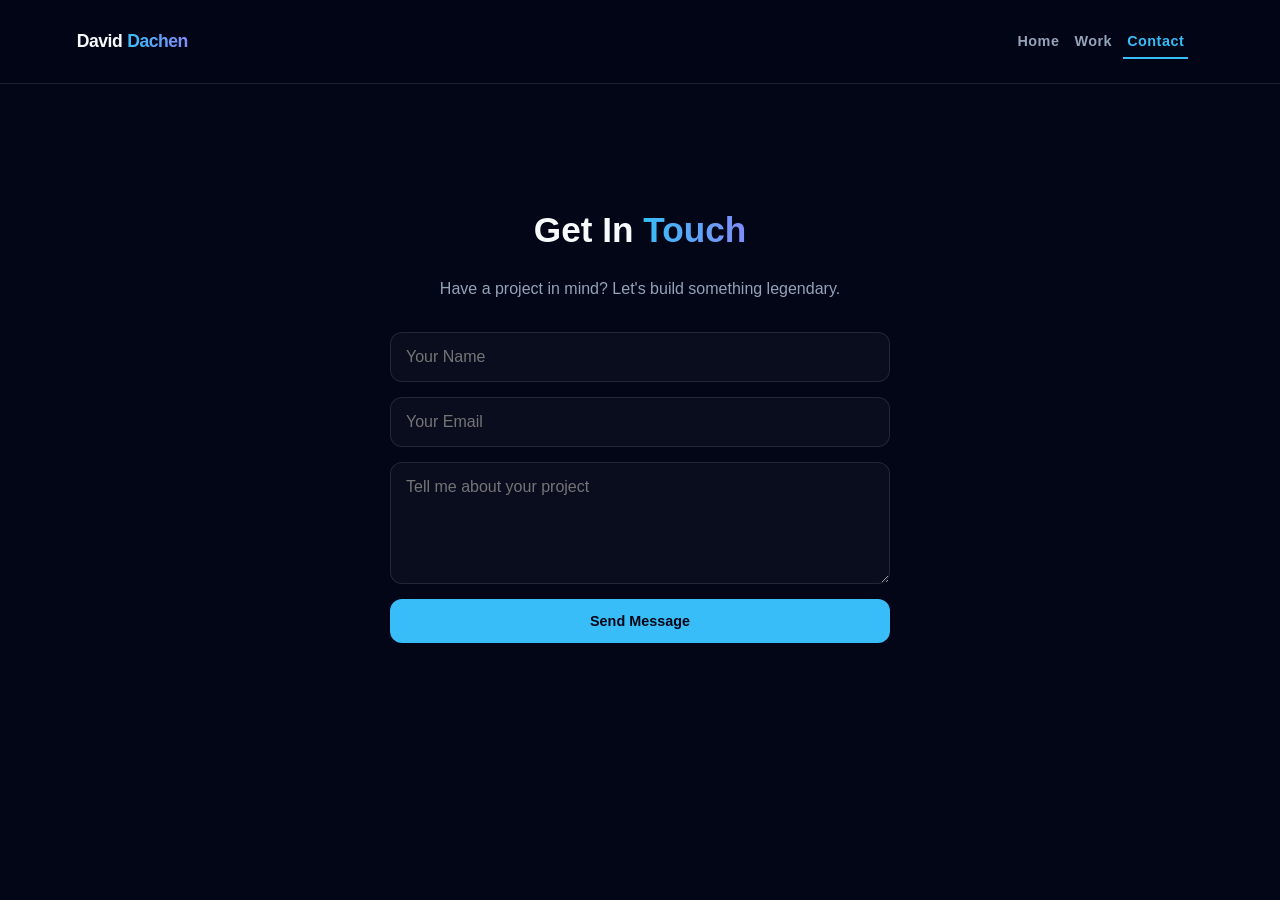
==== contact.html @ 27eb2593 "Add files via upload" ====
<!DOCTYPE html>
<html lang="en">
<head>
    <meta charset="UTF-8">
    <meta name="viewport" content="width=device-width, initial-scale=1.0">
    <title>Contact Me</title>
    <link rel="stylesheet" href="style.css">
</head>

<body>
    <nav>
        <div class="logo">David<span class="gradient-text">Dachen</span></div>
        <ul class="nav-links">
            <li><a href="index.html">Home</a></li>
            <li><a href="work.html" class=>Work</a></li>
            <li><a href="contact.html" class="active">Contact</a></li>
            
            
        </ul>
    </nav>

  <section class="contact-section">
    <div class="contact-container">
        <h1>Get In <span class="gradient-text">Touch</span></h1>
        <p>Have a project in mind? Let's build something legendary.</p>
        
        <form class="contact-form">
            <input type="text" placeholder="Your Name" required>
            <input type="email" placeholder="Your Email" required>
            <textarea placeholder="Tell me about your project" rows="5"></textarea>
            <button type="submit" class="primary-btn" style="width: 100%;">Send Message</button>
        </form>
    </div>
</section>

</body>
---- style.css ----
/* --- Global Reset & Variables --- */
:root {
    --primary: #38bdf8;   /* Sky Blue */
    --accent: #818cf8;    /* Indigo */
    --bg: #020617;        /* Deep Space Blue */
    --glass: rgba(255, 255, 255, 0.03);
    --glass-border: rgba(255, 255, 255, 0.1);
}

* {
    margin: 0;
    padding: 0;
    box-sizing: border-box;
    font-family: 'Inter', 'Segoe UI', sans-serif;
}

body {
    background-color: var(--bg);
    color: #f8fafc;
    line-height: 1.6;
    overflow-x: hidden;
}

/* --- Navigation --- */
nav {
    display: flex;
    justify-content: space-between;
    align-items: center;
    padding: 15px 6%;
    background: rgba(2, 6, 23, 0.8);
    backdrop-filter: blur(12px);
    position: sticky;
    top: 0;
    z-index: 1000;
    border-bottom: 1px solid var(--glass-border);
}

.logo {
    font-weight: 800;
    font-size: 1.1rem;
    letter-spacing: -0.5px;
    text-align: left;

}

.logo span{
  margin: 5px;
}
.nav-links {
    display: flex;
    justify-content: space-between;
    align-items: right;
    margin: 5px;
    padding: 10px;
    gap: 7px;
    list-style: none;
    font-size: 0.9rem;
    font-weight: 500;
}
 .nav-links a {
    text-decoration: none;
    color: #94a3b8;
    font-size: .9rem;
    font-weight: 700;
    letter-spacing: 0.5px;
    transition: all 0.4s ease;
    padding: 8px 4px;
}

.nav-links a:hover {
    color: var(--primary);
    transform: translateY(-2px);
}

/* --- Hero Section --- */
.hero {
    padding: 60px 6% 40px;
    text-align: center;
    background: radial-gradient(circle at top right, #1e293b, #020617);
}

.badge {
    background: rgba(56, 189, 248, 0.1);
    color: var(--primary);
    margin: -5px;
    padding: 6px 16px;
    border-radius: 30px;
    font-size: 0.75rem;
    font-weight: 600;
    border: 1px solid rgba(56, 189, 248, 0.3);
    text-transform: uppercase;
}

h1 {
    font-size: 2.2rem;
    margin: 25px 0;
    font-weight: 800;
    line-height: 1.2;
}

.gradient-text {
    background: linear-gradient(to right, var(--primary), var(--accent));
    -webkit-background-clip: text;
    -webkit-text-fill-color: transparent;
}

p {
    color: #94a3b8;
    max-width: 500px;
    margin: 0 auto;
}

.hero-btns {
    display: flex;
    gap: 12px;
    justify-content: center;
    margin-top: 35px;
}

button {
    padding: 14px 24px;
    border-radius: 12px;
    font-weight: 600;
    font-size: 0.9rem;
    border: none;
    transition: 0.3s;
}

.primary-btn {
    background: var(--primary);
    color: #020617;
}

.primary-btn a{
  

  text-decoration: none;
  color: #020617;
}
.secondary-btn {
    background: var(--glass);
    color: #fff;
    border: 1px solid var(--glass-border);
}

.secondary-btn a{
  text-decoration: none;
  color: #fff;
}
/* Target both primary and secondary buttons */
.primary-btn, .secondary-btn {
    transition: all 0.3s cubic-bezier(0.175, 0.885, 0.32, 1.275); /* Bouncy feel */
    cursor: pointer;
    position: relative;
    overflow: hidden;
}

.primary-btn:active, .secondary-btn:active {
    transform: scale(0.95); /* Shrinks slightly when tapped (tactile feedback) */
}

.primary-btn:hover {
    transform: translateY(-3px);
    box-shadow: 0 10px 20px rgba(56, 189, 248, 0.3);
}

.secondary-btn:hover {
    background: rgba(255, 255, 255, 0.1);
    border-color: var(--primary);
    color: var(--primary);
}

/* --- Projects Section --- */
#projects {
    padding: 60px 6%;
}

.section-title {
    margin-bottom: 30px;
    font-size: 1.5rem;
}

.project-grid {
    display: grid;
    gap: 20px;
}

.card-glass {
    background: var(--glass);
    border: 1px solid var(--glass-border);
    padding: 25px;
    border-radius: 20px;
    position: relative;
    overflow: hidden;
    transition: transform 0.3s ease, box-shadow 0.3s ease;
}

.card-glass:hover{
  transform: translateY(-5px);
  border-color: var(--primary);
  box-shadow: 0 10px 30px rgba(56, 189, 248, 0.1);
}
.tag {
    font-size: 0.7rem;
    color: var(--accent);
    font-weight: bold;
    text-transform: uppercase;
}

.card-glass h3 {
    margin: 10px 0;
    font-size: 1.3rem;
}

.card-glass p {
    font-size: 0.9rem;
    margin-bottom: 20px;
    text-align: left;
}

.tech-stack {
    font-size: 0.75rem;
    color: var(--primary);
    font-weight: 700;
}

.contact-section {
    padding: 100px 6%;
    display: flex;
    justify-content: center;
}

.contact-container {
    width: 100%;
    max-width: 500px;
    text-align: center;
}

.contact-form {
    margin-top: 30px;
    display: flex;
    flex-direction: column;
    gap: 15px;
}

.contact-form input, .contact-form textarea {
    background: var(--glass);
    border: 1px solid var(--glass-border);
    padding: 15px;
    border-radius: 12px;
    color: white;
    font-size: 1rem;
}

.contact-form input:focus {
    outline: none;
    border-color: var(--primary);
}
/* --- Work Page Specifics --- */

.work-header {
    padding: 80px 6% 30px;
    text-align: center;
}

.work-header h1 {
    font-size: 2.5rem;
    margin: 15px 0;
}

.work-gallery {
    padding: 20px 6% 100px;
}

/* Ensure the grid looks perfect on mobile */
.project-grid {
    display: grid;
    grid-template-columns: 1fr; /* Stacked on mobile */
    gap: 25px;
}

/* Active Link State */
.nav-links a.active {
    color: var(--primary);
    border-bottom: 2px solid var(--primary);
}

/* Action Button Styles */
.card-actions {
    display: flex;
    gap: 10px;
    margin: 20px 0;
}

.btn-sm {
    padding: 10px 18px;
    border-radius: 10px;
    font-size: 0.8rem;
    font-weight: 700;
    border: none;
    transition: 0.3s ease;
}

.btn-sm.primary {
    background: var(--primary);
    color: #020617;
}

.btn-sm.primary a{
  text-decoration: none;
  color: #020617;
}
.btn-sm.outline {
    background: transparent;
    border: 1px solid var(--glass-border);
    color: white;
}

/* Bouncy feedback when tapping buttons */
.btn-sm:active {
    transform: scale(0.9);
}

/* 1. The Global Page Fade-In */
body {
    animation: fadeInPage 0.6s ease-out;
}

@keyframes fadeInPage {
    from { opacity: 0; }
    to { opacity: 1; }
}

/* 2. The Project Card "Pop" */
.project-card {
    opacity: 0; /* Start invisible */
    animation: cardPop 0.6s cubic-bezier(0.175, 0.885, 0.32, 1.275) forwards;
}

@keyframes cardPop {
    from {
        opacity: 0;
        transform: scale(0.9) translateY(30px);
    }
    to {
        opacity: 1;
        transform: scale(1) translateY(0);
    }
}

/* 3. The Stagger (The Magic Touch) */
/* This makes card 1, 2, and 3 appear one after another */
.project-card:nth-child(1) { animation-delay: 0.2s; }
.project-card:nth-child(2) { animation-delay: 0.4s; }
.project-card:nth-child(3) { animation-delay: 0.6s; }
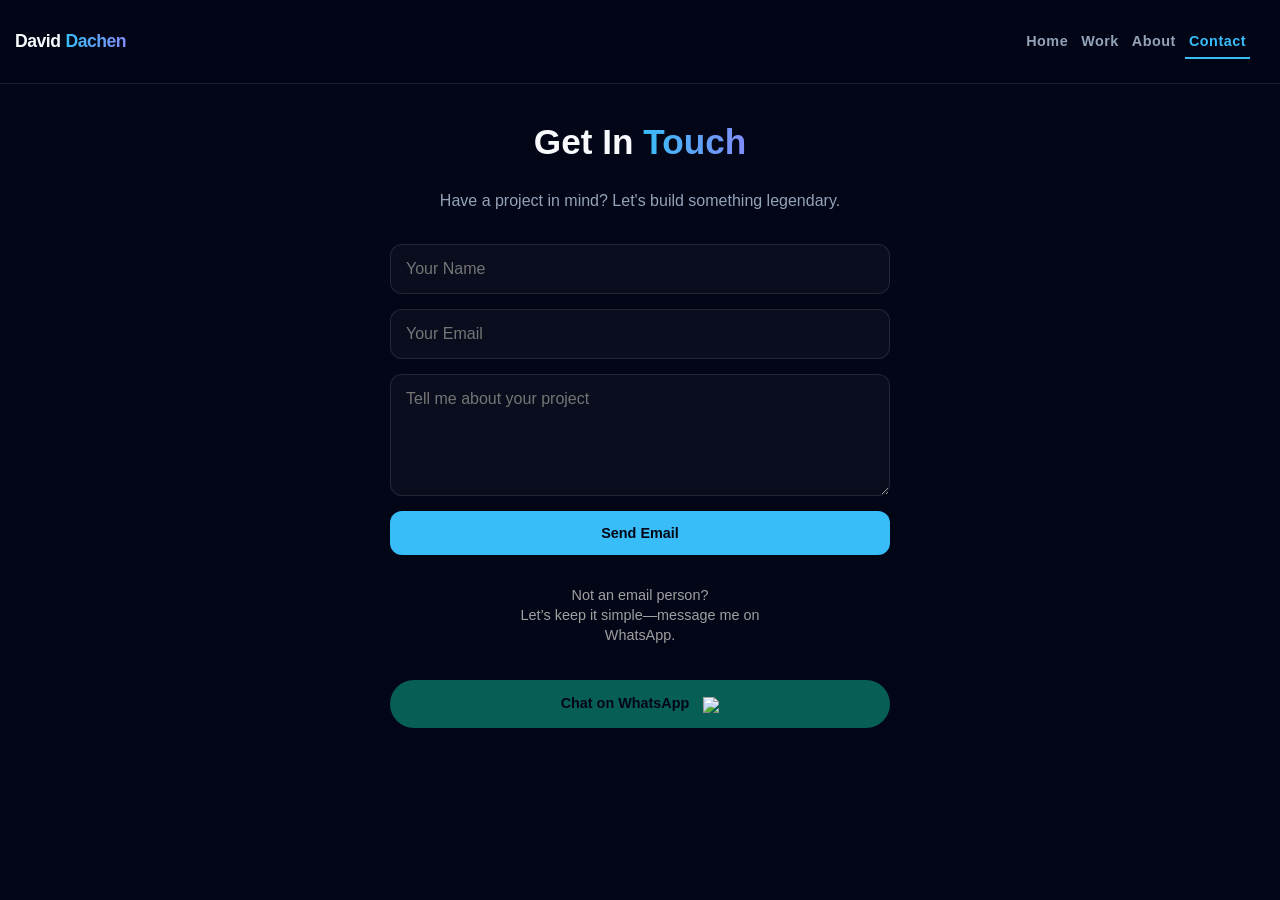
==== commit 02ac11dc: "Add files via upload" ====
--- a/contact.html
+++ b/contact.html
@@ -13,6 +13,7 @@
         <ul class="nav-links">
             <li><a href="index.html">Home</a></li>
             <li><a href="work.html" class=>Work</a></li>
+            <li><a href="about.html">About</a></li>
             <li><a href="contact.html" class="active">Contact</a></li>
             
             
@@ -24,14 +25,33 @@
         <h1>Get In <span class="gradient-text">Touch</span></h1>
         <p>Have a project in mind? Let's build something legendary.</p>
         
-        <form class="contact-form">
-            <input type="text" placeholder="Your Name" required>
-            <input type="email" placeholder="Your Email" required>
-            <textarea placeholder="Tell me about your project" rows="5"></textarea>
-            <button type="submit" class="primary-btn" style="width: 100%;">Send Message</button>
-        </form>
+<form action="https://formspree.io/f/mykvnpdp" method="POST" class="contact-form">
+  
+  <input type="text" name="name" placeholder="Your Name" required>
+  
+  <input type="email" name="_replyto" placeholder="Your Email" required>
+  
+  <textarea name="message" placeholder="Tell me about your project" rows="5" required></textarea>
+  
+  <button type="submit" class="primary-btn" style="width: 100%;">Send Email</button>
+   </form>
+      
+      <p id="custom">Not an email person? <br>Let’s keep it simple—message me on WhatsApp.</p>
+          <button id="whatsapp-order-btn" class="whatsapp-btn" style="width: 100%; margin-top: 20px; background-color: #075E54; color: white; border: none; padding: 15px; border-radius: 45px; font-weight: bold; cursor: pointer;">
+            
+            <a href="https://wa.me/2347071992878?text=Hello%20David,%20I'm%20interested%20in%20working%20on%20a%20project%20with%20you!" 
+   target="_blank" 
+   class="whatsapp-btn">
+   Chat on WhatsApp
+</a>
+
+  <img src="https://upload.wikimedia.org/wikipedia/commons/6/6b/WhatsApp.svg" style="width: 22px; margin-left: 10px; vertical-align: middle;">
     </div>
 </section>
 
+<script>
+ 
+</script>
 </body>
 
+</html>
--- a/style.css
+++ b/style.css
@@ -26,13 +26,16 @@
     display: flex;
     justify-content: space-between;
     align-items: center;
-    padding: 15px 6%;
+    padding: 15px;
     background: rgba(2, 6, 23, 0.8);
     backdrop-filter: blur(12px);
     position: sticky;
     top: 0;
+    width: 100%;
     z-index: 1000;
     border-bottom: 1px solid var(--glass-border);
+    box-sizing: border-box; 
+    left: 0;
 }
 
 .logo {
@@ -46,17 +49,19 @@
 .logo span{
   margin: 5px;
 }
+
 .nav-links {
     display: flex;
     justify-content: space-between;
-    align-items: right;
+    align-items: center;
     margin: 5px;
     padding: 10px;
-    gap: 7px;
+    gap: 5px;
     list-style: none;
-    font-size: 0.9rem;
+    font-size: 0.85rem;
     font-weight: 500;
 }
+
  .nav-links a {
     text-decoration: none;
     color: #94a3b8;
@@ -82,7 +87,7 @@
 .badge {
     background: rgba(56, 189, 248, 0.1);
     color: var(--primary);
-    margin: -5px;
+    margin: 5px;
     padding: 6px 16px;
     border-radius: 30px;
     font-size: 0.75rem;
@@ -112,6 +117,7 @@
 
 .hero-btns {
     display: flex;
+    flex-wrap: wrap;
     gap: 12px;
     justify-content: center;
     margin-top: 35px;
@@ -132,30 +138,49 @@
 }
 
 .primary-btn a{
-  
-
   text-decoration: none;
   color: #020617;
 }
+
+.git-btn {
+    background: var(--glass);
+    color: #fff;
+    padding: 18px;
+    border: 1px solid var(--glass-border);
+    outline: none;
+}
+
+.git-btn a{
+    text-decoration: none;
+  color: #ffffff;
+  outline: none;
+}
+
+.git-btn:focus{
+    outline: none;
+}
+
 .secondary-btn {
     background: var(--glass);
     color: #fff;
     border: 1px solid var(--glass-border);
+    outline: none;
 }
 
 .secondary-btn a{
   text-decoration: none;
   color: #fff;
+  outline: none;
 }
 /* Target both primary and secondary buttons */
-.primary-btn, .secondary-btn {
+.primary-btn, .secondary-btn, .git-btn {
     transition: all 0.3s cubic-bezier(0.175, 0.885, 0.32, 1.275); /* Bouncy feel */
     cursor: pointer;
     position: relative;
     overflow: hidden;
 }
 
-.primary-btn:active, .secondary-btn:active {
+.primary-btn:active, .secondary-btn:active, .git-btn:active, {
     transform: scale(0.95); /* Shrinks slightly when tapped (tactile feedback) */
 }
 
@@ -165,6 +190,12 @@
 }
 
 .secondary-btn:hover {
+    background: rgba(255, 255, 255, 0.1);
+    border-color: var(--primary);
+    color: var(--primary);
+}
+
+.git-btn:hover {
     background: rgba(255, 255, 255, 0.1);
     border-color: var(--primary);
     color: var(--primary);
@@ -200,6 +231,7 @@
   border-color: var(--primary);
   box-shadow: 0 10px 30px rgba(56, 189, 248, 0.1);
 }
+
 .tag {
     font-size: 0.7rem;
     color: var(--accent);
@@ -225,7 +257,7 @@
 }
 
 .contact-section {
-    padding: 100px 6%;
+    padding: 12px 7%;
     display: flex;
     justify-content: center;
 }
@@ -252,6 +284,8 @@
     font-size: 1rem;
 }
 
+
+
 .contact-form input:focus {
     outline: none;
     border-color: var(--primary);
@@ -293,8 +327,9 @@
 }
 
 .btn-sm {
-    padding: 10px 18px;
-    border-radius: 10px;
+    margin: 5px 5px;
+    padding: 10px 90px;
+    border-radius: 20px;
     font-size: 0.8rem;
     font-weight: 700;
     border: none;
@@ -353,3 +388,120 @@
 .project-card:nth-child(1) { animation-delay: 0.2s; }
 .project-card:nth-child(2) { animation-delay: 0.4s; }
 .project-card:nth-child(3) { animation-delay: 0.6s; }
+
+.introduction{
+  padding: 20px 6% 40px;
+    text-align: left;
+    background: linear-gradient(to bottom, #1e293b, #020617);
+}
+
+#intro{
+    font-size: 1.4rem;
+    font-weight: 700;
+    line-height: 1.2;
+    letter-spacing: 1;
+}
+
+#about{
+   color: #94a3b8;
+    font-size: 1rem;
+    text-align: left;
+    max-width: 500px;
+    line-height: 1.8;
+}
+
+b{
+  color: white;
+}
+
+#skills{
+  padding: 60px 6%;
+}
+
+
+.skill-card {
+    opacity: 0; /* Start invisible */
+    animation: cardPop 0.6s cubic-bezier(0.175, 0.885, 0.32, 1.275) forwards;
+}
+
+@keyframes cardPop {
+    from {
+        opacity: 0;
+        transform: scale(0.9) translateY(30px);
+    }
+    to {
+        opacity: 1;
+        transform: scale(1) translateY(0);
+    }
+}
+
+/* 3. The Stagger (The Magic Touch) */
+/* This makes card 1, 2, and 3 appear one after another */
+.skill-card:nth-child(1) { animation-delay: 0.2s; 
+}
+.skill-card:nth-child(2) { animation-delay: 0.4s; 
+}
+.skill-card:nth-child(3) { animation-delay: 0.6s; 
+}
+
+.skill-glass {
+    background: var(--glass);
+    border: 1px solid var(--glass-border);
+    padding: 25px;
+    border-radius: 20px;
+    position: relative;
+    overflow: hidden;
+    transition: transform 0.3s ease,  box-shadow 0.3s ease;
+    margin-bottom: 20px;
+}
+
+.skill-glass:hover{
+  transform: translateY(-5px);
+  border-color: var(--primary);
+  box-shadow: 0 10px 30px rgba(56, 189, 248, 0.1);
+}
+
+.skill-glass h3 {
+    margin: 10px 0;
+    font-size: 1.3rem;
+}
+
+.skill-glass p {
+    font-size: 0.9rem;
+    margin-bottom: 20px;
+    text-align: left;
+}
+
+#custom{
+   font-size: 0.9rem; 
+   color: #a0a0a0;    
+  line-height: 1.4; 
+  margin-top: 30px;  
+  margin-bottom: 15px; 
+  max-width: 280px;  
+  margin-left: auto;
+  margin-right: auto;
+}
+
+.whatsapp-btn {
+    color: #020617;
+}
+
+.whatsapp-btn a{
+  text-decoration: none;
+  color: #020617;
+}
+
+/*@media (max-width: 480px) {
+    .nav-links {
+        gap: 2px;
+        position: sticky;
+    }
+    .nav-links a {
+        font-size: 0.75rem; /* Shrink text slightly */
+        padding: 4px 2px;   /* Shrink padding */
+    }
+    .logo {
+        font-size: 0.9rem;  /* Make logo a bit smaller */
+    }
+}*/
